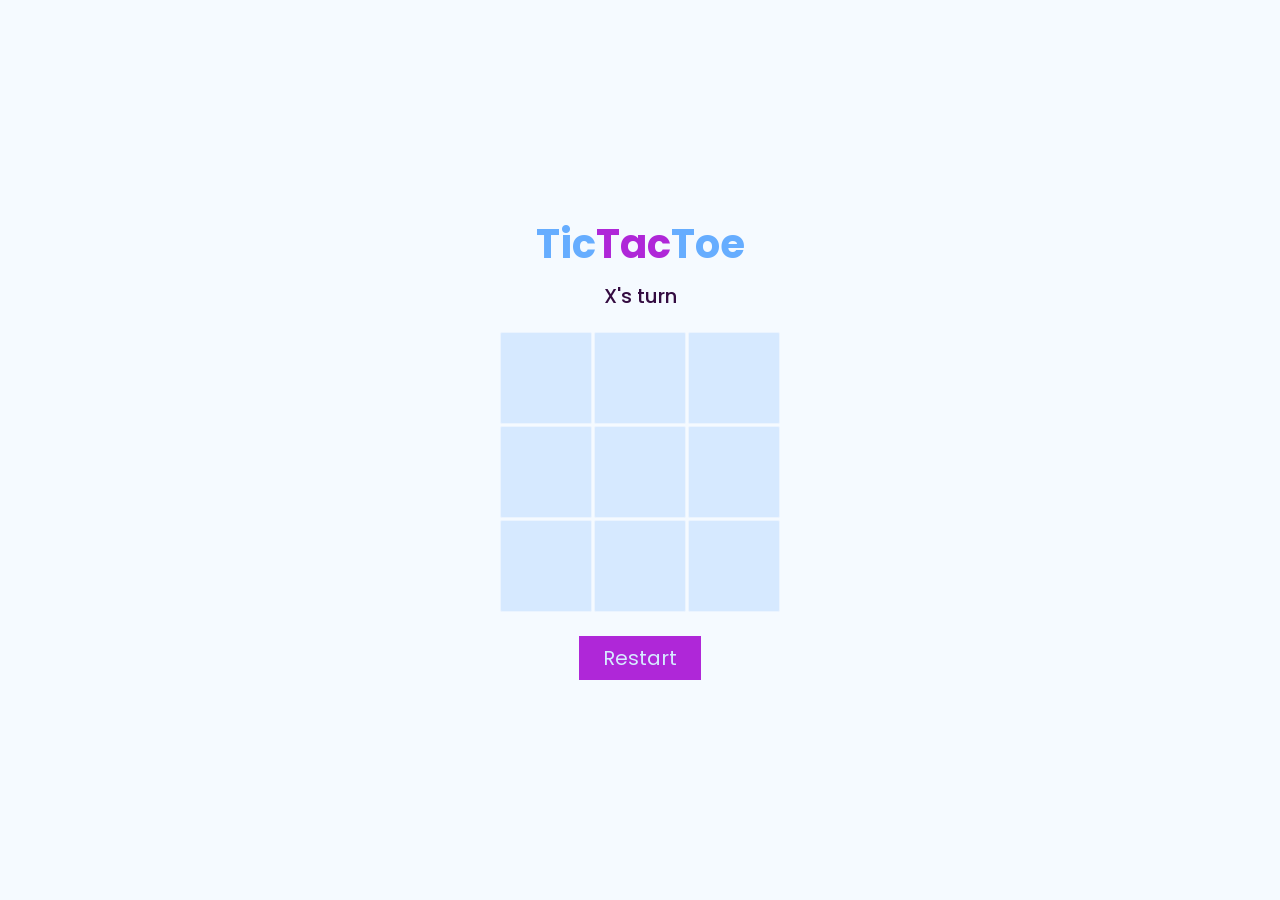
==== index.html @ 81c55ea6 "fix: root file" ====
<!doctype html>
<html lang="en">
  <head>
    <meta charset="UTF-8" />
    <meta name="viewport" content="width=device-width, initial-scale=1.0" />
    <title>100devs TicTacToe</title>
    <link rel="stylesheet" href="./css/reset.css" />
    <link rel="stylesheet" href="./css/style.css" />
  </head>
  <body>
    <main>
      <header>
        <h1><span class="blue">Tic</span>Tac<span class="blue">Toe</span></h1>
        <p class="status">X's turn</p>
      </header>

      <div id="game-board">
        <div class="cell" data-index="0"></div>
        <div class="cell" data-index="1"></div>
        <div class="cell" data-index="2"></div>
        <div class="cell" data-index="3"></div>
        <div class="cell" data-index="4"></div>
        <div class="cell" data-index="5"></div>
        <div class="cell" data-index="6"></div>
        <div class="cell" data-index="7"></div>
        <div class="cell" data-index="8"></div>
      </div>
      <button id="restart">Restart</button>
    </main>
    <script src="./js/main.js"></script>
  </body>
</html>
---- css/style.css ----
@import url("https://fonts.googleapis.com/css2?family=Poppins:ital,wght@0,100;0,200;0,300;0,400;0,500;0,600;0,700;0,800;0,900;1,100;1,200;1,300;1,400;1,500;1,600;1,700;1,800;1,900&display=swap");

html {
  font-family: "Poppins", sans-serif;
}

#game-board {
  display: grid;
  grid-template-columns: repeat(3, 1fr);
  grid-template-rows: repeat(3, 1fr);
  width: 280px;
  height: 280px;
  gap: 2px;
}

header {
  color: #ffffff;
  display: flex;
  flex-direction: column;
  gap: 16px;
  align-items: center;
}
h1 {
  color: #af27d8;
  font-size: 40px;
}
.status {
  font-size: 20px;
  font-weight: 500;
  color: hsl(286, 69%, 15%);
}
.blue {
  color: hsl(212, 100%, 70%);
}
.cell {
  border: 1px solid hsl(212, 100%, 96%);
  cursor: pointer;
  display: flex;
  justify-content: center;
  align-items: center;
  border-radius: 2px;
  font-size: 20px;
  font-weight: 600;
  background: hsl(212, 100%, 92%);
  transition: background ease-in-out 0.15s;
}
.cell:empty:hover {
  background-color: hsl(212, 100%, 89%);
}

body {
  display: flex;
  justify-content: center;
  min-height: 100vh;
  align-items: center;
  background: hsl(212, 100%, 98%);
}
main {
  display: flex;
  gap: 24px;
  flex-direction: column;
  align-items: center;
}
.exes {
  background: #af27d8;
  color: #ffffff;
}
.oes {
  background: hsl(212, 100%, 80%);
  color: #af27d8;
}

#restart {
  outline: none;
  border: none;
  font-size: 20px;
  padding: 10px 24px;
  background: #af27d8;
  color: hsl(212, 100%, 92%);
  cursor: pointer;
  transition: background ease-in-out 0.25s;
}
#restart:hover {
  background: hsl(212, 100%, 90%);
  color: #af27d8;
}
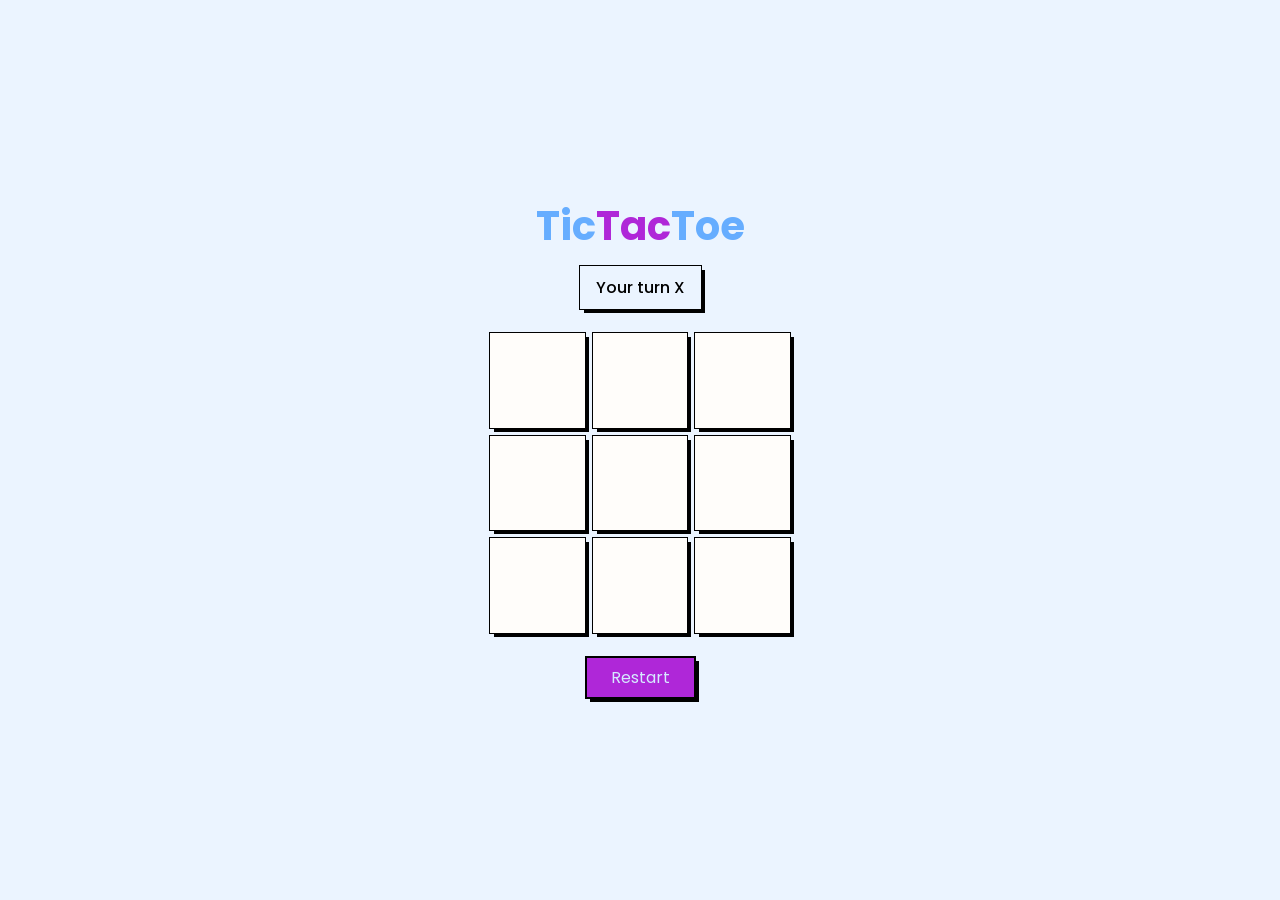
==== commit ebbc712b: "ui updates" ====
--- a/index.html
+++ b/index.html
@@ -11,7 +11,7 @@
     <main>
       <header>
         <h1><span class="blue">Tic</span>Tac<span class="blue">Toe</span></h1>
-        <p class="status">X's turn</p>
+        <p class="status">Your turn X</p>
       </header>
 
       <div id="game-board">
--- a/css/style.css
+++ b/css/style.css
@@ -8,9 +8,9 @@
   display: grid;
   grid-template-columns: repeat(3, 1fr);
   grid-template-rows: repeat(3, 1fr);
-  width: 280px;
-  height: 280px;
-  gap: 2px;
+  width: 300px;
+  height: 300px;
+  gap: calc(0.25rem * 2);
 }
 
 header {
@@ -25,27 +25,35 @@
   font-size: 40px;
 }
 .status {
-  font-size: 20px;
+  font-size: 16px;
   font-weight: 500;
-  color: hsl(286, 69%, 15%);
+  color: hsl(0, 0%, 0%);
+  padding: 12px 16px;
+  outline: 1px solid hsl(0, 0%, 0%);
+  box-shadow:
+    4px 4px 0px 0px #000000,
+    4px 4px 0px 0px #000000;
 }
+
 .blue {
   color: hsl(212, 100%, 70%);
 }
 .cell {
-  border: 1px solid hsl(212, 100%, 96%);
+  outline: 1px solid #000000;
   cursor: pointer;
   display: flex;
   justify-content: center;
   align-items: center;
-  border-radius: 2px;
-  font-size: 20px;
+  box-shadow:
+    4px 4px 0px 0px #000000,
+    4px 4px 0px 0px #000000;
+  font-size: 48px;
   font-weight: 600;
-  background: hsl(212, 100%, 92%);
+  background: hsl(32, 96%, 99%);
   transition: background ease-in-out 0.15s;
 }
 .cell:empty:hover {
-  background-color: hsl(212, 100%, 89%);
+  background-color: hsl(212, 100%, 96%);
 }
 
 body {
@@ -53,7 +61,7 @@
   justify-content: center;
   min-height: 100vh;
   align-items: center;
-  background: hsl(212, 100%, 98%);
+  background: hsl(212, 100%, 96%);
 }
 main {
   display: flex;
@@ -62,25 +70,25 @@
   align-items: center;
 }
 .exes {
-  background: #af27d8;
-  color: #ffffff;
+  color: #af27d8;
 }
 .oes {
-  background: hsl(212, 100%, 80%);
-  color: #af27d8;
+  color: hsl(212, 100%, 80%);
 }
 
 #restart {
-  outline: none;
-  border: none;
-  font-size: 20px;
+  outline: 1px solid hsl(0, 0%, 0%);
+  border: 1px solid #000000;
+  box-shadow:
+    4px 4px 0px 0px #000000,
+    4px 4px 0px 0px #000000;
+  font-size: 16px;
   padding: 10px 24px;
   background: #af27d8;
   color: hsl(212, 100%, 92%);
   cursor: pointer;
-  transition: background ease-in-out 0.25s;
+  transition: background ease-in-out 0.15s;
 }
 #restart:hover {
-  background: hsl(212, 100%, 90%);
-  color: #af27d8;
+  background: hsl(286, 69%, 60%);
 }
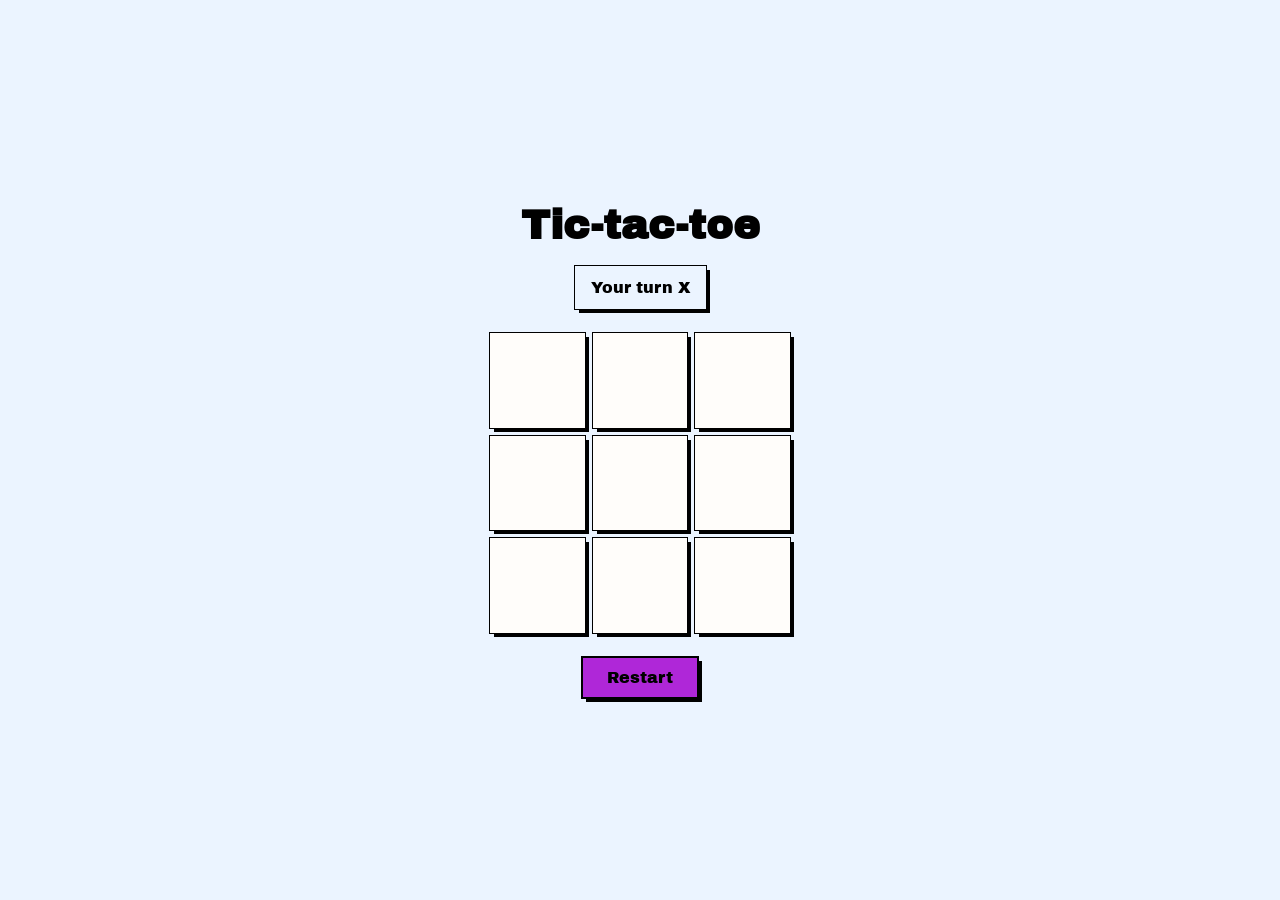
==== commit ce8ba34c: "font" ====
--- a/index.html
+++ b/index.html
@@ -3,14 +3,14 @@
   <head>
     <meta charset="UTF-8" />
     <meta name="viewport" content="width=device-width, initial-scale=1.0" />
-    <title>100devs TicTacToe</title>
+    <title>100devs Tic-tac-toe</title>
     <link rel="stylesheet" href="./css/reset.css" />
     <link rel="stylesheet" href="./css/style.css" />
   </head>
   <body>
     <main>
       <header>
-        <h1><span class="blue">Tic</span>Tac<span class="blue">Toe</span></h1>
+        <h1>Tic-tac-toe</h1>
         <p class="status">Your turn X</p>
       </header>
 
--- a/css/style.css
+++ b/css/style.css
@@ -1,7 +1,6 @@
-@import url("https://fonts.googleapis.com/css2?family=Poppins:ital,wght@0,100;0,200;0,300;0,400;0,500;0,600;0,700;0,800;0,900;1,100;1,200;1,300;1,400;1,500;1,600;1,700;1,800;1,900&display=swap");
-
+@import url("https://fonts.googleapis.com/css2?family=Archivo+Black&display=swap");
 html {
-  font-family: "Poppins", sans-serif;
+  font-family: "Archivo Black", sans-serif;
 }
 
 #game-board {
@@ -21,7 +20,7 @@
   align-items: center;
 }
 h1 {
-  color: #af27d8;
+  color: #000000;
   font-size: 40px;
 }
 .status {
@@ -85,7 +84,7 @@
   font-size: 16px;
   padding: 10px 24px;
   background: #af27d8;
-  color: hsl(212, 100%, 92%);
+  color: hsl(0, 0%, 0%);
   cursor: pointer;
   transition: background ease-in-out 0.15s;
 }
